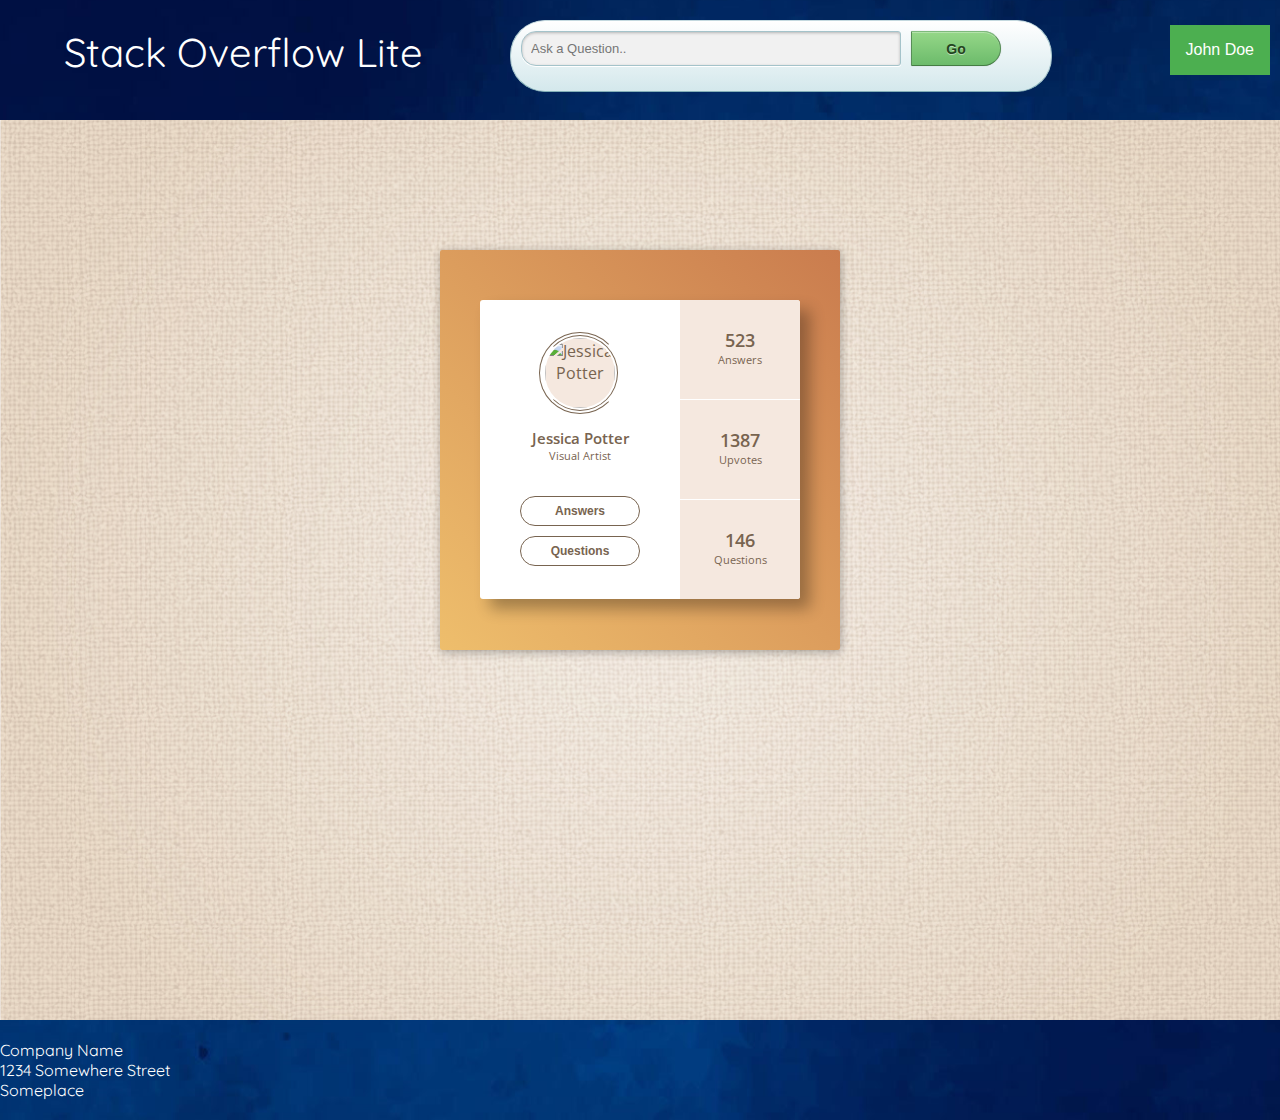
==== profile.html @ 0dac39c5 "final" ====
<!DOCTYPE html
<html>
  <head>
    <meta charset="utf-8">
    <meta name="viewport" content="width=device-width, initial-scale=1">
    <title>Stack Overflow Lite | Welcome</title>
    <link rel="stylesheet" href="https://cdnjs.cloudflare.com/ajax/libs/normalize/5.0.0/normalize.min.css">
    <link rel="stylesheet" href="cardcss/style.css">
    <link rel="stylesheet" href="./css/style.css">
    <link href="https://fonts.googleapis.com/css?family=Quicksand" rel="stylesheet">
  </head>

  <body>
        <header>
      <div class="container">
        <div id="branding">
          <p class="sitename">Stack Overflow Lite</p>
        </div>

      </div>
      <div class="dropdown">
        <button class="dropbtn">John Doe</button>
          <div class="dropdown-content">
            <a href="profile.html">Profile</a>
            <a href="#">Settings</a>
            <a href="login.html">Logout</a>
          </div>
    </div>
        <div class="searching">
        <form id="searchbox" action="">
          <input id="search" type="text" placeholder="Ask a Question..">
          <input id="submit" type="submit" value="Go">
        </form>
      </div>

    </div>
    </header>

<div class="frame">
  <div class="center">
    
    <div class="profile">
      <div class="image">
        <div class="circle-1"></div>
        <div class="circle-2"></div>
        <img src="http://100dayscss.com/codepen/jessica-potter.jpg" width="70" height="70" alt="Jessica Potter">
      </div>
      
      <div class="name">Jessica Potter</div>
      <div class="job">Visual Artist</div>
      
      <div class="actions">
        <form>
        <button class="btn">Answers</button>
        <button class="btn" formaction="answer.html">Questions</button>
        </form>
      </div>
    </div>
    
    <div class="stats">
      <div class="box">
        <span class="value">523</span>
        <span class="parameter">Answers</span>
      </div>
      <div class="box">
        <span class="value">1387</span>
        <span class="parameter">Upvotes</span>
      </div>
      <div class="box">
        <span class="value">146</span>
        <span class="parameter">Questions</span>
      </div>
    </div>
  </div>
</div>
  




        


<div class="bg"></div>
    <footer>
          <br>
          <p style="color:white;">Company Name</p>
          <p style="color:white;">1234 Somewhere Street</p>
          <p style="color:white;">Someplace</p>
    </footer>
  </body>

</html>
---- cardcss/style.css ----
@import url(https://fonts.googleapis.com/css?family=Open+Sans:600,300);
.frame {
  position: absolute;
  top: 50%;
  left: 50%;
  width: 400px;
  height: 400px;
  margin-top: -200px;
  margin-left: -200px;
  border-radius: 2px;
  box-shadow: 1px 2px 10px 0px rgba(0, 0, 0, 0.3);
  background: #CA7C4E;
  background: -webkit-linear-gradient(bottom left, #EEBE6C 0%, #CA7C4E 100%);
  background: linear-gradient(to top right, #EEBE6C 0%, #CA7C4E 100%);
  filter: progid:DXImageTransform.Microsoft.gradient( startColorstr='#EEBE6C', endColorstr='#CA7C4E',GradientType=1 );
  color: #786450;
  font-family: 'Open Sans', Helvetica, sans-serif;
  -webkit-font-smoothing: antialiased;
  -moz-osx-font-smoothing: grayscale;
}

.center {
  position: absolute;
  top: 50px;
  left: 40px;
  height: 299px;
  width: 320px;
  background: #fff;
  border-radius: 3px;
  overflow: hidden;
  box-shadow: 10px 10px 15px 0 rgba(0, 0, 0, 0.3);
}

.profile {
  float: left;
  width: 200px;
  height: 320px;
  text-align: center;
}
.profile .image {
  position: relative;
  width: 70px;
  height: 70px;
  margin: 38px auto 0 auto;
}
.profile .image .circle-1, .profile .image .circle-2 {
  position: absolute;
  box-sizing: border-box;
  width: 76px;
  height: 76px;
  top: -3px;
  left: -3px;
  border-width: 1px;
  border-style: solid;
  border-color: #786450 #786450 #786450 transparent;
  border-radius: 50%;
  -webkit-transition: all 1.5s ease-in-out;
  transition: all 1.5s ease-in-out;
}
.profile .image .circle-2 {
  width: 82px;
  height: 82px;
  top: -6px;
  left: -6px;
  border-color: #786450 transparent #786450 #786450;
}
.profile .image img {
  display: block;
  border-radius: 50%;
  background: #F5E8DF;
}
.profile .image:hover {
  cursor: pointer;
}
.profile .image:hover .circle-1, .profile .image:hover .circle-2 {
  -webkit-transform: rotate(360deg);
          transform: rotate(360deg);
}
.profile .image:hover .circle-2 {
  -webkit-transform: rotate(-360deg);
          transform: rotate(-360deg);
}
.profile .name {
  font-size: 15px;
  font-weight: 600;
  margin-top: 20px;
}
.profile .job {
  font-size: 11px;
  line-height: 15px;
}
.profile .actions {
  margin-top: 33px;
}
.profile .actions .btn {
  display: block;
  width: 120px;
  height: 30px;
  margin: 0 auto 10px auto;
  background: none;
  border: 1px solid #786450;
  border-radius: 15px;
  font-size: 12px;
  font-weight: 600;
  box-sizing: border-box;
  -webkit-transition: all .3s ease-in-out;
  transition: all .3s ease-in-out;
  color: #786450;
}
.profile .actions .btn:hover {
  background: #786450;
  color: #fff;
}

.stats {
  float: left;
}
.stats .box {
  box-sizing: border-box;
  width: 120px;
  height: 99px;
  background: #F5E8DF;
  text-align: center;
  padding-top: 28px;
  -webkit-transition: all .4s ease-in-out;
  transition: all .4s ease-in-out;
}
.stats .box:hover {
  background: #E1CFC2;
  cursor: pointer;
}
.stats .box:nth-child(2) {
  margin: 1px 0;
}
.stats span {
  display: block;
}
.stats .value {
  font-size: 18px;
  font-weight: 600;
}
.stats .parameter {
  font-size: 11px;
}
---- css/style.css ----
/**background**/
body, html {
    height: 100%;
    margin: 0;
}
body{
  font-family: 'Quicksand', sans-serif;
  background-image: url("../img/bgnd.png");
}


.bg {
    /* The image used */
    background-image: url("../img/bgnd.png");

    /* Full height */
    height: 100%;

    /* Center and scale the image nicely */
    background-position: center;
    background-repeat: no-repeat;
    background-size: cover;
}

header{
  font-family: Quicksand;
  min-height: 120px;
	background: url("../img/header.png") 50% 50%;
	background-repeat: no-repeat;
}
.sitename{
  font-size: 40px;
  margin-left: 5%;
  padding-top: 27px;
}
#branding{
    text-align: left;
    color: white;
}

.myButton {
  position: absolute;
  transition: .5s ease;
  right: 10px;
  top: 30px;
	background-color:#44c767;
	-moz-border-radius:28px;
	-webkit-border-radius:28px;
	border-radius:28px;
	border:1px solid #18ab29;
	display:block;
	color:#ffffff;
	font-family:Quicksand;
	font-size:17px;
	padding:7px 25px;
	text-decoration:none;
	text-shadow:0px 1px 0px #2f6627;
}
.myButton:hover {
	background-color:#5cbf2a;
}
.myButton:active {
	position:relative;
	top:1px;
}

.dropbtn {
    background-color: #4CAF50;
    color: white;
    padding: 16px;
    font-size: 16px;
    border: none;
    cursor: pointer;
}

.dropdown {
    position: absolute;
    transition: .5s ease;
    right: 10px;
    top: 25px;
}

.dropdown-content {
    display: none;
    position: absolute;
    background-color: #f9f9f9;
    min-width: 160px;
    box-shadow: 0px 8px 16px 0px rgba(0,0,0,0.2);
    z-index: 1;
}

.dropdown-content a {
    color: black;
    padding: 12px 16px;
    text-decoration: none;
    display: block;
}

.dropdown-content a:hover {background-color: #f1f1f1}

.dropdown:hover .dropdown-content {
    display: block;
}

.dropdown:hover .dropbtn {
    background-color: #3e8e41;
}


#searchbox
{
    position: absolute;
    left: 10px;
    top: 20px;
    background-color: #eaf8fc;
    background-image: linear-gradient(#fff, #d4e8ec);
    border-radius: 35px;
    border-width: 1px;
    border-style: solid;
    border-color: #c4d9df #a4c3ca #83afb7;
    width: 520px;
    height: 50px;
    padding: 10px;
    margin: 0px 200px 0 500px;
    overflow: visible; /* Clear floats */
}

#search,
#submit {
    float: left;
}

#search {
    padding: 5px 9px;
    height: 35px;
    width: 380px;
    border: 1px solid #a4c3ca;
    font: normal 13px 'trebuchet MS', arial, helvetica;
    background: #f1f1f1;
    border-radius: 15px 3px 3px 15px;
    box-shadow: 0 1px 3px rgba(0, 0, 0, 0.25) inset, 0 1px 0 rgba(255, 255, 255, 1);
}

/* ----------------------- */

#submit
{
    background-color: #6cbb6b;
    background-image: linear-gradient(#95d788, #6cbb6b);
    border-radius: 3px 50px 50px 3px;
    border-width: 1px;
    border-style: solid;
    border-color: #7eba7c #578e57 #447d43;
    box-shadow: 0 0 1px rgba(0, 0, 0, 0.3),
                0 1px 0 rgba(255, 255, 255, 0.3) inset;
    height: 35px;
    margin: 0 0 0 10px;
    padding: 0;
    width: 90px;
    cursor: pointer;
    font: bold 14px Arial, Helvetica;
    color: #23441e;
    text-shadow: 0 1px 0 rgba(255,255,255,0.5);
}

#submit:hover {
    background-color: #95d788;
    background-image: linear-gradient(#6cbb6b, #95d788);
}

#submit:active {
    background: #95d788;
    outline: none;
    box-shadow: 0 1px 4px rgba(0, 0, 0, 0.5) inset;
}

#submit::-moz-focus-inner {
       border: 0;  /* Small centering fix for Firefox */
}

footer {
  	min-height: 100px;
	background: url("../img/footer.png") 50% 50%;
	background-repeat: no-repeat;
}
p{
  margin: 0;
  align-items: center;
}
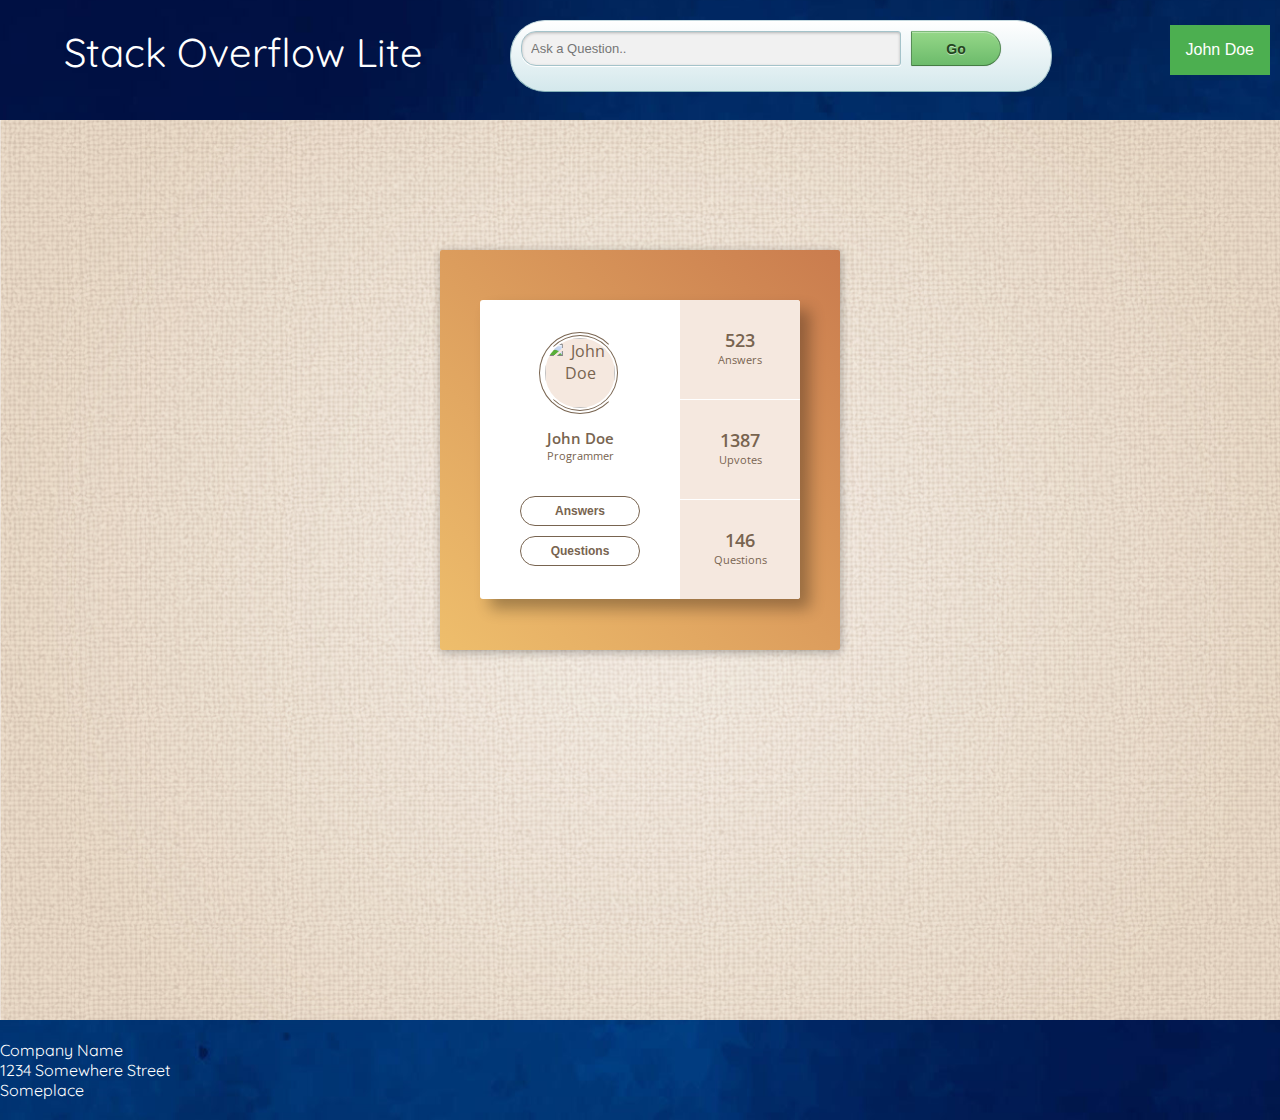
==== commit 9341c890: "Update profile.html" ====
--- a/profile.html
+++ b/profile.html
@@ -43,11 +43,11 @@
       <div class="image">
         <div class="circle-1"></div>
         <div class="circle-2"></div>
-        <img src="http://100dayscss.com/codepen/jessica-potter.jpg" width="70" height="70" alt="Jessica Potter">
+        <img src="http://100dayscss.com/codepen/jessica-potter.jpg" width="70" height="70" alt="John Doe">
       </div>
       
-      <div class="name">Jessica Potter</div>
-      <div class="job">Visual Artist</div>
+      <div class="name">John Doe</div>
+      <div class="job">Programmer</div>
       
       <div class="actions">
         <form>
